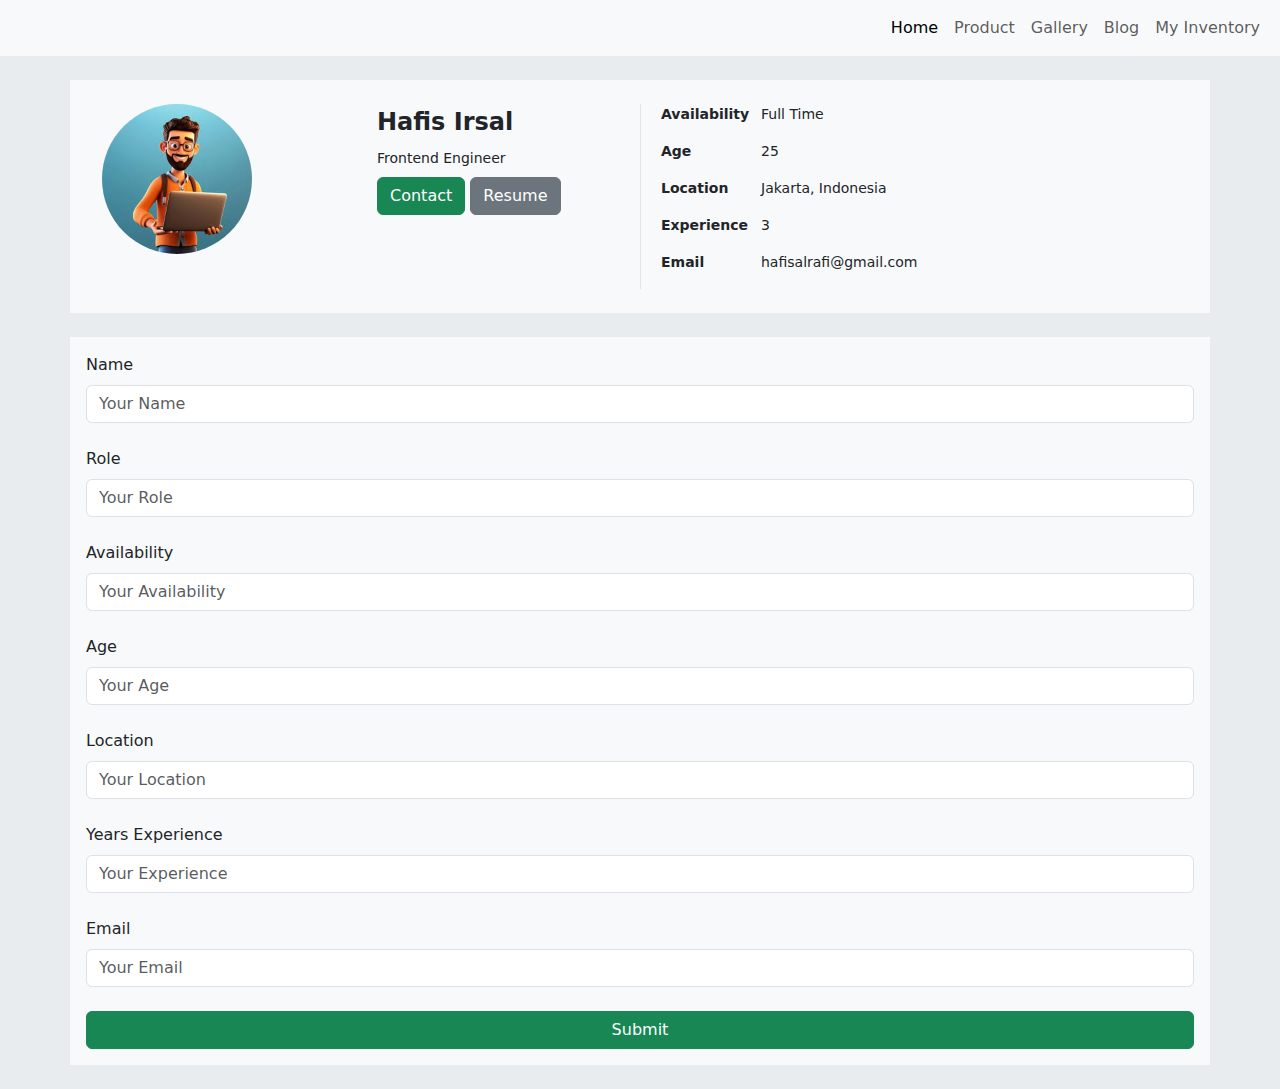
==== assignment1/index.html @ 473f979c "Assignment1 - Portfolio with bootstrap" ====
<!DOCTYPE html>
<html lang="en">
  <head>
    <meta charset="UTF-8" />
    <meta name="viewport" content="width=device-width, initial-scale=1.0" />
    <title>Hafis Irsal's Portfolio</title>
    <link
      href="https://cdn.jsdelivr.net/npm/bootstrap@5.3.3/dist/css/bootstrap.min.css"
      rel="stylesheet"
      integrity="sha384-QWTKZyjpPEjISv5WaRU9OFeRpok6YctnYmDr5pNlyT2bRjXh0JMhjY6hW+ALEwIH"
      crossorigin="anonymous"
    />
    <link rel="stylesheet" href="./css/index.css" />
  </head>
  <body>
    <div class="bg-body-secondary">
      <div class="bg-body">
        <nav class="navbar navbar-expand-lg bg-body-tertiary">
          <div class="container-fluid">
            <button
              class="navbar-toggler"
              type="button"
              data-bs-toggle="collapse"
              data-bs-target="#navbarNav"
              aria-controls="navbarNav"
              aria-expanded="false"
              aria-label="Toggle navigation"
            >
              <span class="navbar-toggler-icon"></span>
            </button>
            <div class="container-menu collapse navbar-collapse" id="navbarNav">
              <ul class="navbar-nav ms-auto">
                <li class="nav-item">
                  <a class="nav-link active" aria-current="page" href="#"
                    >Home</a
                  >
                </li>
                <li class="nav-item">
                  <a class="nav-link" href="#">Product</a>
                </li>
                <li class="nav-item">
                  <a class="nav-link" href="#">Gallery</a>
                </li>
                <li class="nav-item">
                  <a class="nav-link" href="#">Blog</a>
                </li>
                <li class="nav-item">
                  <a class="nav-link" href="#">My Inventory</a>
                </li>
              </ul>
            </div>
          </div>
        </nav>
      </div>
      <div class="container main-content">
        <div class="bg-light mb-4">
          <div class="row info-container">
            <div class="col-3">
              <img
                src="./images/dev.jpeg"
                alt=""
                class="rounded-circle avatar"
              />
            </div>
            <div class="col-3">
              <p class="name">Hafis Irsal</p>
              <p class="title">Frontend Engineer</p>
              <div>
                <button class="btn btn-success">Contact</button>
                <button class="btn btn-secondary">Resume</button>
              </div>
            </div>
            <div class="col-6 info-wrapper">
              <div class="info-item">
                <p class="info-title">Availability</p>
                <p>Full Time</p>
              </div>
              <div class="info-item">
                <p class="info-title">Age</p>
                <p>25</p>
              </div>
              <div class="info-item">
                <p class="info-title">Location</p>
                <p>Jakarta, Indonesia</p>
              </div>
              <div class="info-item">
                <p class="info-title">Experience</p>
                <p>3</p>
              </div>
              <div class="info-item">
                <p class="info-title">Email</p>
                <p>hafisalrafi@gmail.com</p>
              </div>
            </div>
          </div>
        </div>
        <div class="bg-light p-3">
          <div class="mb-4">
            <label for="name" class="form-label">Name</label>
            <input
              type="text"
              class="form-control"
              id="name"
              placeholder="Your Name"
            />
          </div>
          <div class="mb-4">
            <label for="role" class="form-label">Role</label>
            <input
              type="text"
              class="form-control"
              id="role"
              placeholder="Your Role"
            />
          </div>
          <div class="mb-4">
            <label for="availability" class="form-label">Availability</label>
            <input
              type="text"
              class="form-control"
              id="availability"
              placeholder="Your Availability"
            />
          </div>
          <div class="mb-4">
            <label for="age" class="form-label">Age</label>
            <input
              type="text"
              class="form-control"
              id="age"
              placeholder="Your Age"
            />
          </div>
          <div class="mb-4">
            <label for="location" class="form-label">Location</label>
            <input
              type="text"
              class="form-control"
              id="location"
              placeholder="Your Location"
            />
          </div>
          <div class="mb-4">
            <label for="experience" class="form-label">Years Experience</label>
            <input
              type="text"
              class="form-control"
              id="experience"
              placeholder="Your Experience"
            />
          </div>
          <div class="mb-4">
            <label for="email" class="form-label">Email</label>
            <input
              type="email"
              class="form-control"
              id="email"
              placeholder="Your Email"
            />
          </div>
          <div class="w-full">
            <button class="btn btn-success w-full">Submit</button>
          </div>
        </div>
      </div>
    </div>

    <script src="https://cdn.jsdelivr.net/npm/bootstrap@5.3.0/dist/js/bootstrap.bundle.min.js"></script>
  </body>
</html>
---- assignment1/css/index.css ----
.main-content {
  padding: 24px 0;
}
.info-container {
  padding: 24px 32px;
}
.avatar {
  width: 150px;
  height: 150px;
}
.info-wrapper {
  border-left: 1px solid #e3e3e3;
  padding-left: 20px;
}
.info-title {
  font-weight: bold;
  width: 100px;
}
.info-item {
  display: flex;
  font-size: 14px;
}
.w-full {
  width: 100%;
}
.name {
  font-size: 24px;
  margin: 0;
  font-weight: bold;
}
.title {
  margin: 8px 0;
  font-size: 14px;
}
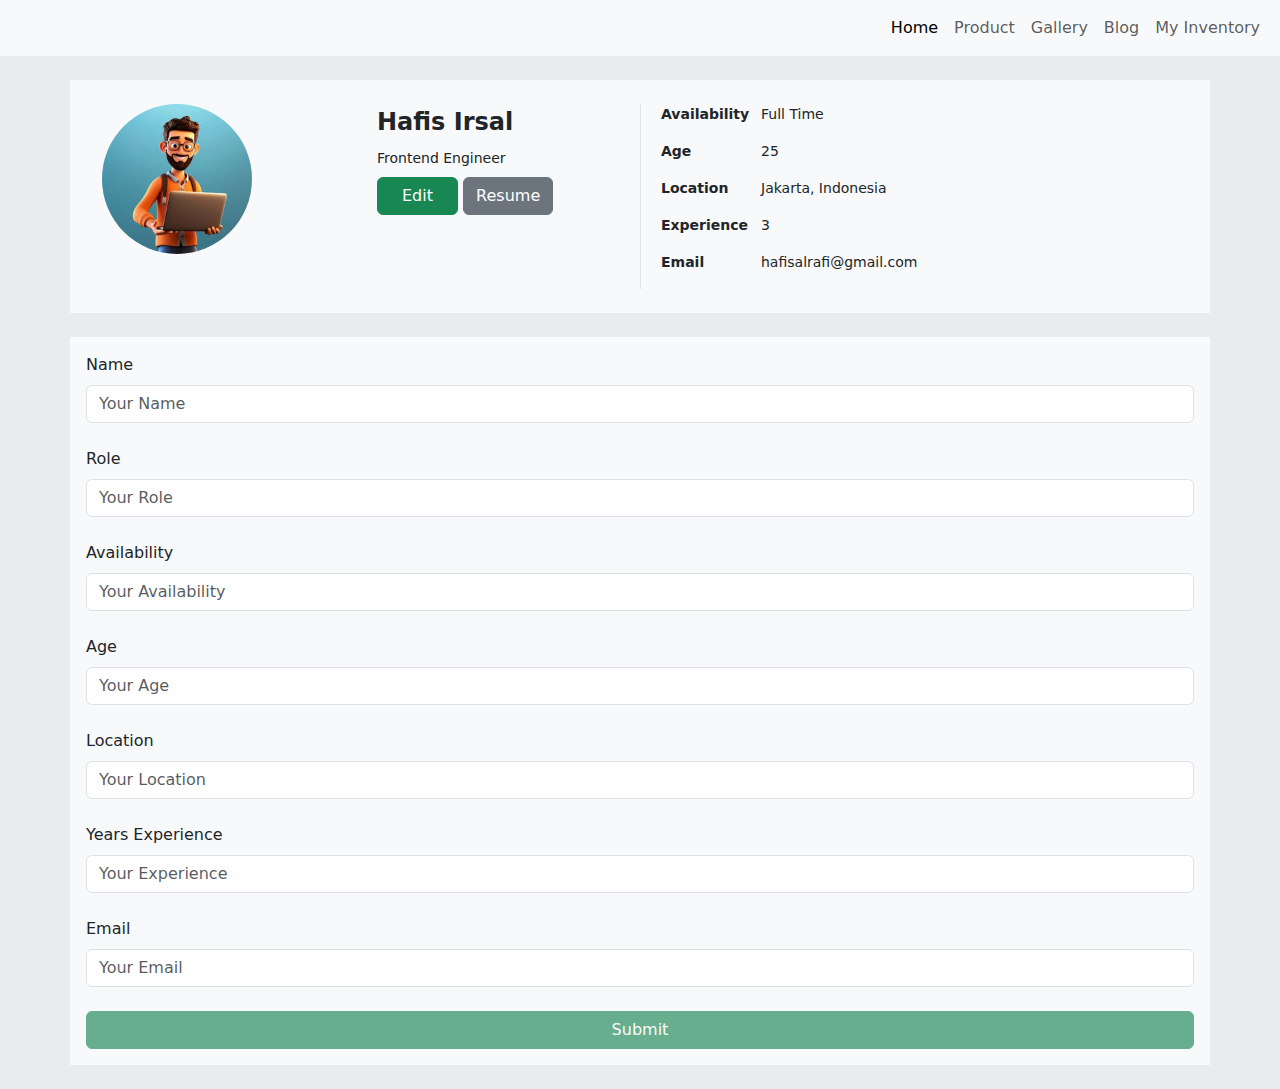
==== commit 1bc8ca2b: "Handle responsive" ====
--- a/assignment1/index.html
+++ b/assignment1/index.html
@@ -55,52 +55,52 @@
       <div class="container main-content">
         <div class="bg-light mb-4">
           <div class="row info-container">
-            <div class="col-3">
+            <div class="col-12 col-md-3 center-avatar">
               <img
                 src="./images/dev.jpeg"
                 alt=""
                 class="rounded-circle avatar"
               />
             </div>
-            <div class="col-3">
-              <p class="name">Hafis Irsal</p>
-              <p class="title">Frontend Engineer</p>
+            <div class="col-12 col-md-3 center-info">
+              <p id="name" class="name value">Hafis Irsal</p>
+              <p class="title value">Frontend Engineer</p>
               <div>
-                <button class="btn btn-success">Contact</button>
-                <button class="btn btn-secondary">Resume</button>
+                <button id="edit" class="btn btn-success px-4">Edit</button>
+                <button id="resume" class="btn btn-secondary">Resume</button>
               </div>
             </div>
-            <div class="col-6 info-wrapper">
+            <div class="col-12 col-md-6 info-wrapper center-detail">
               <div class="info-item">
                 <p class="info-title">Availability</p>
-                <p>Full Time</p>
+                <p class="info-value value">Full Time</p>
               </div>
               <div class="info-item">
                 <p class="info-title">Age</p>
-                <p>25</p>
+                <p class="info-value value">25</p>
               </div>
               <div class="info-item">
                 <p class="info-title">Location</p>
-                <p>Jakarta, Indonesia</p>
+                <p class="info-value value">Jakarta, Indonesia</p>
               </div>
               <div class="info-item">
                 <p class="info-title">Experience</p>
-                <p>3</p>
+                <p class="info-value value">3</p>
               </div>
               <div class="info-item">
                 <p class="info-title">Email</p>
-                <p>hafisalrafi@gmail.com</p>
+                <p class="info-value value">hafisalrafi@gmail.com</p>
               </div>
             </div>
           </div>
         </div>
         <div class="bg-light p-3">
           <div class="mb-4">
-            <label for="name" class="form-label">Name</label>
+            <label for="form_name" class="form-label">Name</label>
             <input
               type="text"
-              class="form-control"
-              id="name"
+              class="form-control form-value"
+              id="form_name"
               placeholder="Your Name"
             />
           </div>
@@ -108,7 +108,7 @@
             <label for="role" class="form-label">Role</label>
             <input
               type="text"
-              class="form-control"
+              class="form-control form-value"
               id="role"
               placeholder="Your Role"
             />
@@ -117,7 +117,7 @@
             <label for="availability" class="form-label">Availability</label>
             <input
               type="text"
-              class="form-control"
+              class="form-control form-value"
               id="availability"
               placeholder="Your Availability"
             />
@@ -126,7 +126,7 @@
             <label for="age" class="form-label">Age</label>
             <input
               type="text"
-              class="form-control"
+              class="form-control form-value"
               id="age"
               placeholder="Your Age"
             />
@@ -135,7 +135,7 @@
             <label for="location" class="form-label">Location</label>
             <input
               type="text"
-              class="form-control"
+              class="form-control form-value"
               id="location"
               placeholder="Your Location"
             />
@@ -144,7 +144,7 @@
             <label for="experience" class="form-label">Years Experience</label>
             <input
               type="text"
-              class="form-control"
+              class="form-control form-value"
               id="experience"
               placeholder="Your Experience"
             />
@@ -153,18 +153,22 @@
             <label for="email" class="form-label">Email</label>
             <input
               type="email"
-              class="form-control"
+              class="form-control form-value"
               id="email"
               placeholder="Your Email"
+              value=""
             />
           </div>
           <div class="w-full">
-            <button class="btn btn-success w-full">Submit</button>
+            <button id="submit" class="btn btn-success w-full" disabled="true">
+              Submit
+            </button>
           </div>
         </div>
       </div>
     </div>
 
     <script src="https://cdn.jsdelivr.net/npm/bootstrap@5.3.0/dist/js/bootstrap.bundle.min.js"></script>
+    <script src="./js/index.js"></script>
   </body>
 </html>
--- a/assignment1/css/index.css
+++ b/assignment1/css/index.css
@@ -32,3 +32,34 @@
   margin: 8px 0;
   font-size: 14px;
 }
+@media (max-width: 575.98px) {
+  .center-avatar {
+    display: flex;
+    justify-content: center;
+  }
+  .center-info {
+    display: flex;
+    flex-direction: column;
+    align-items: center;
+  }
+  .center-detail {
+    border: none;
+    display: flex;
+    flex-direction: column;
+    align-items: center;
+    margin-top: 16px;
+  }
+  .info-item {
+    width: 100%;
+    display: flex;
+  }
+  .info-title {
+    width: 50%;
+    text-align: right;
+    margin-right: 8px;
+  }
+  .info-value {
+    width: 50%;
+    margin-left: 8px;
+  }
+}
